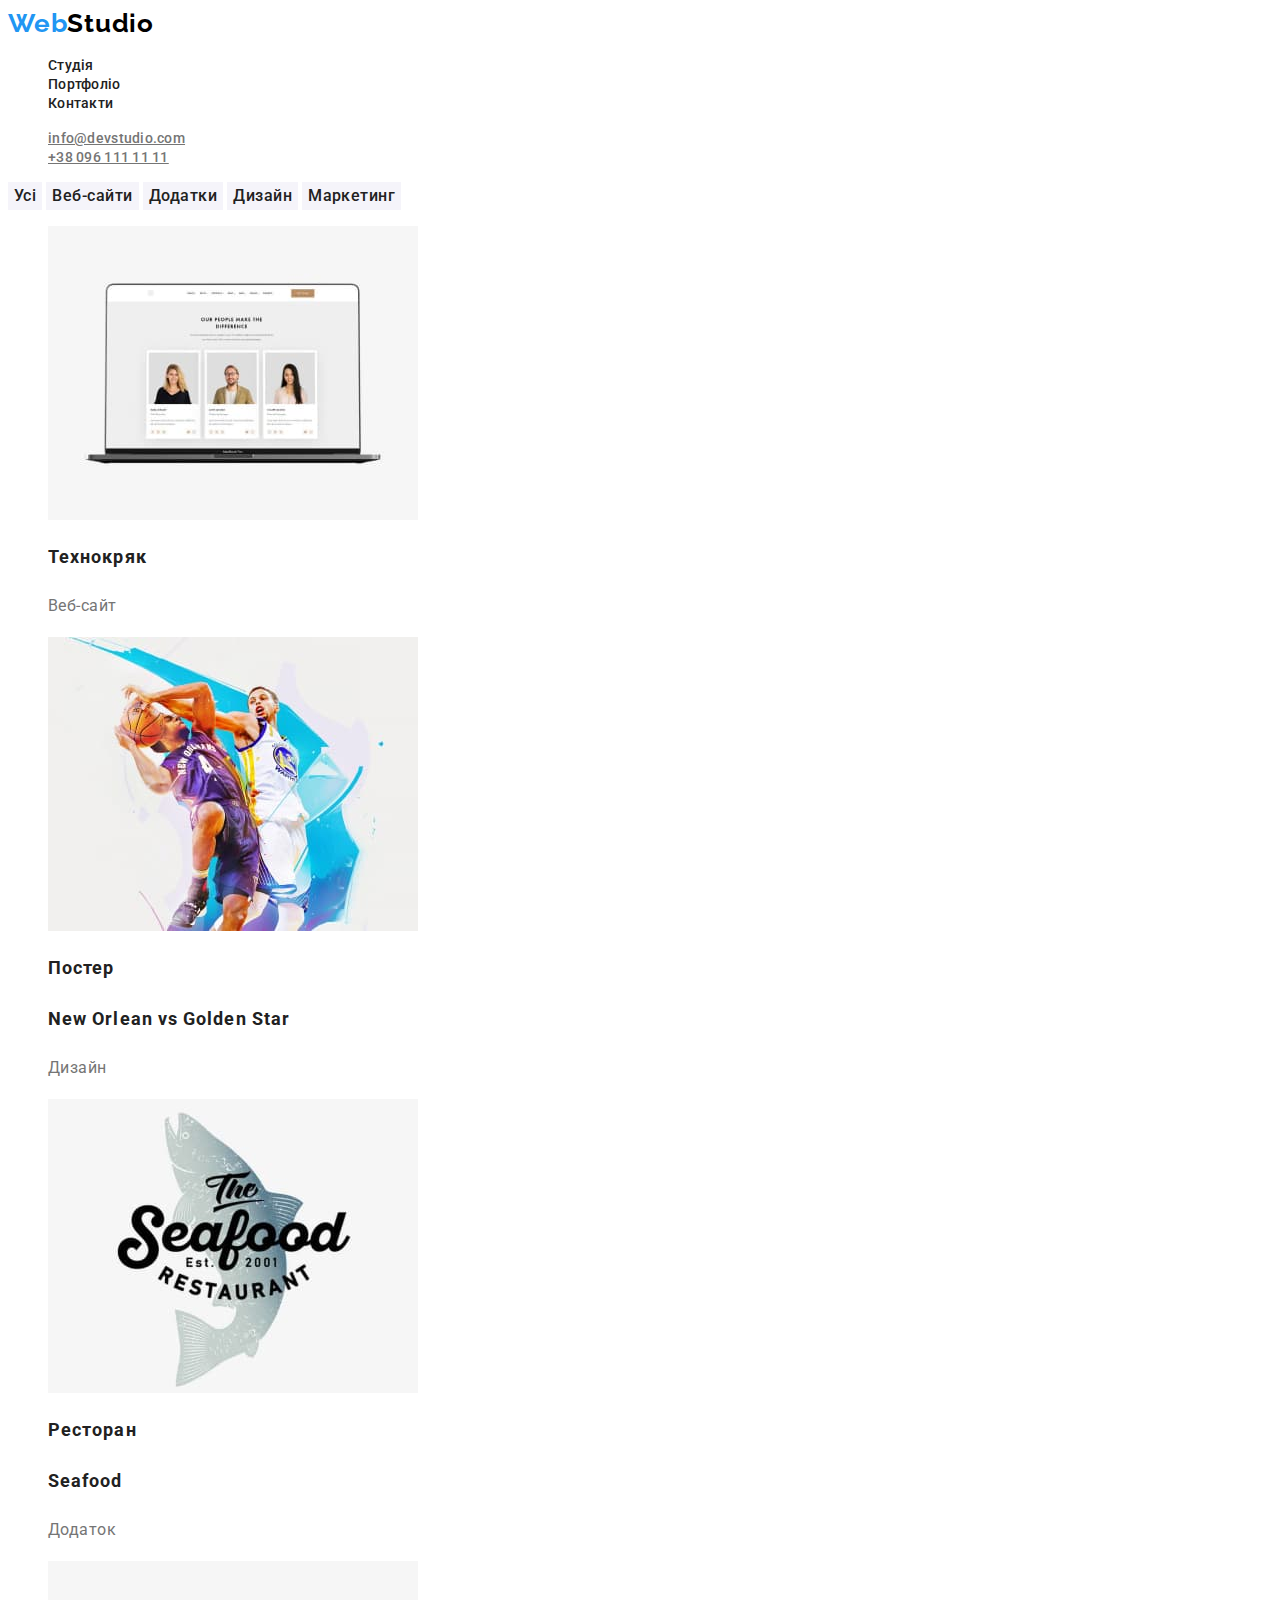
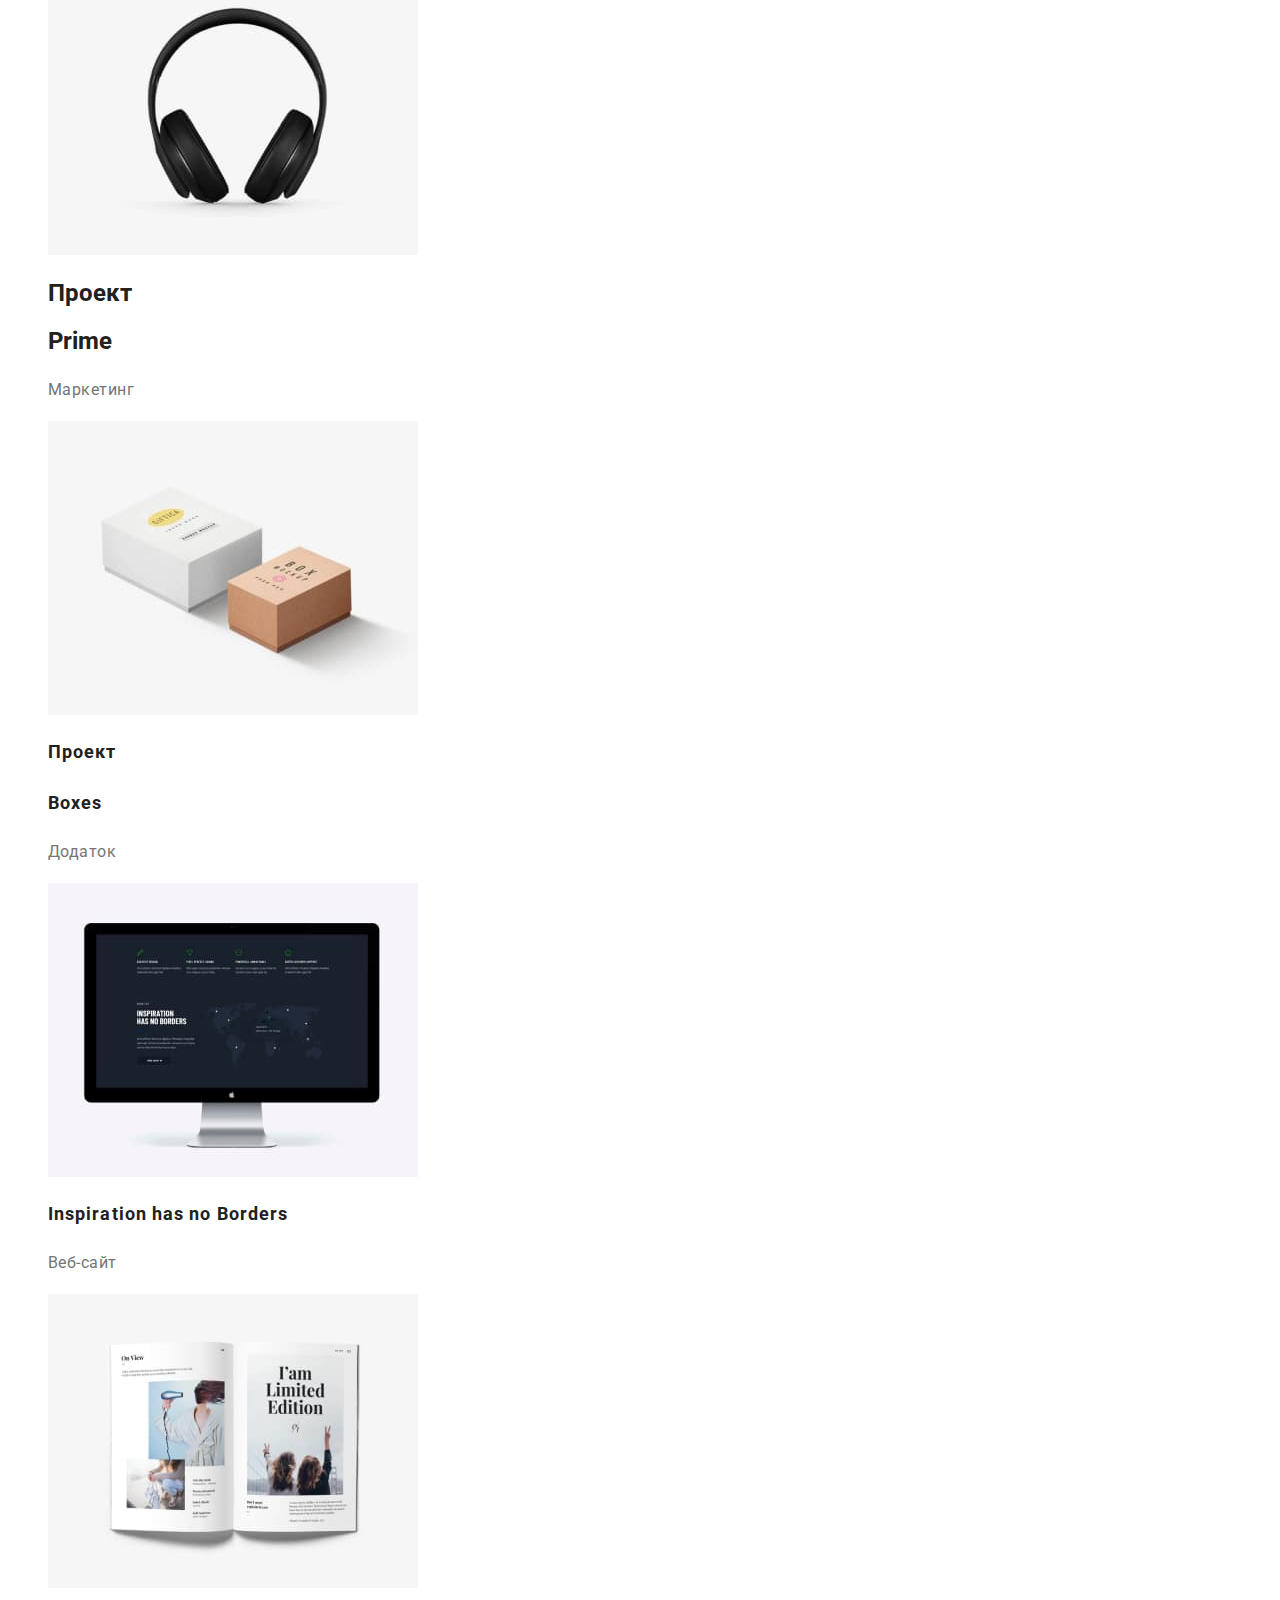
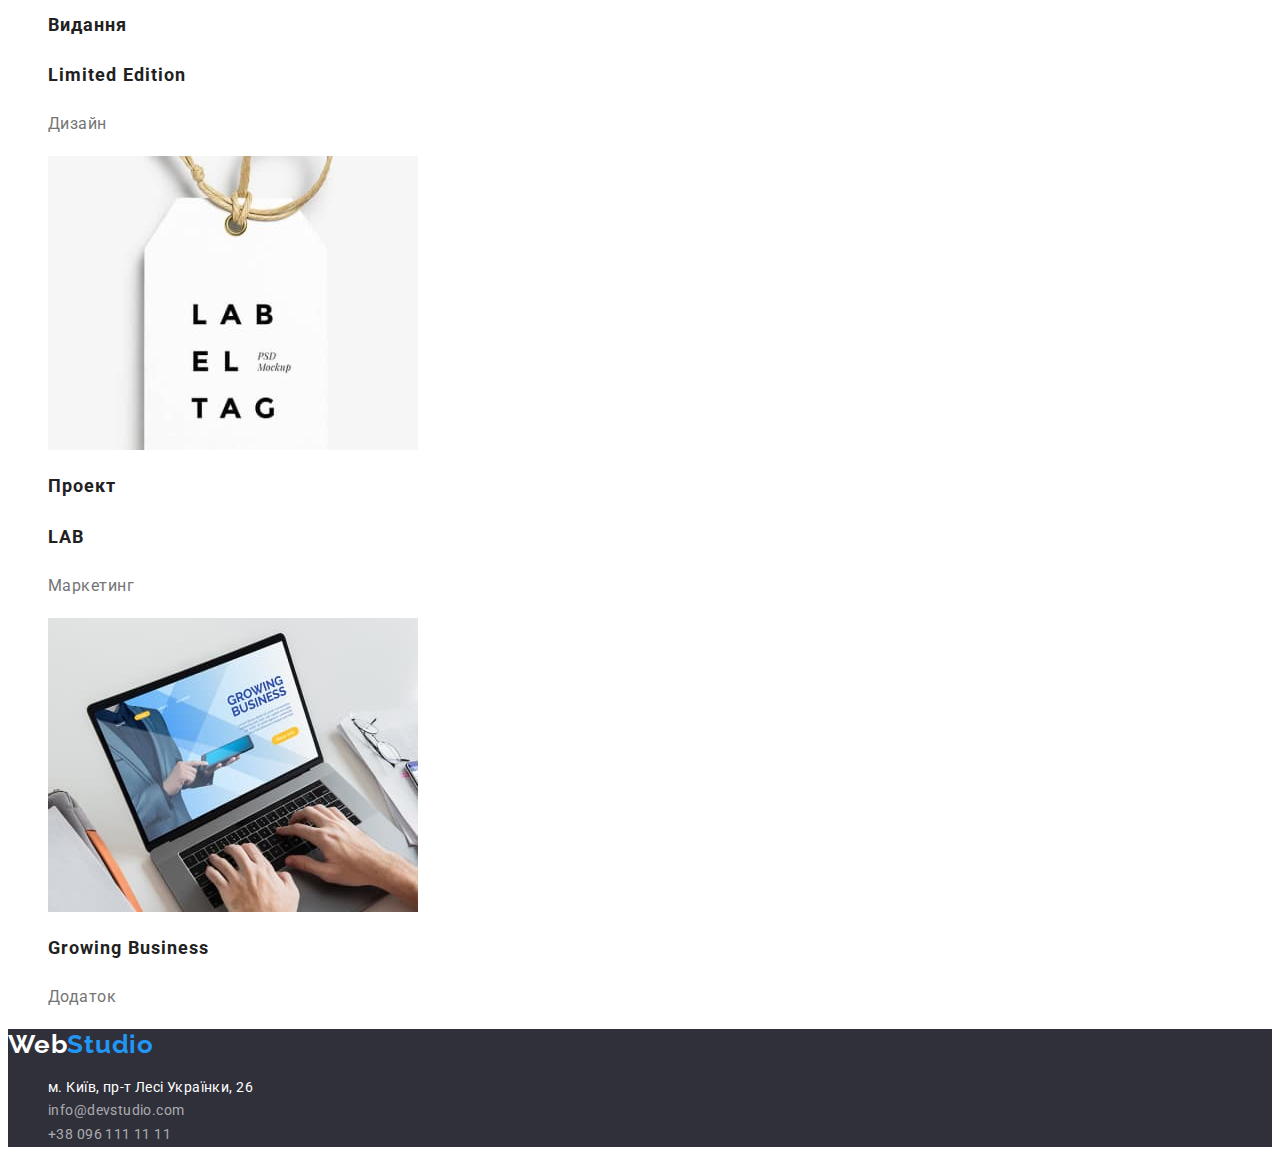
==== portfolio.html @ 2fc92a9e "Зробив 2 дз" ====
<!DOCTYPE html>
<html lang="uk">
<head>
    <meta charset="UTF-8">
    <meta http-equiv="X-UA-Compatible" content="IE=edge">
    <meta name="viewport" content="width=device-width, initial-scale=1.0">
    <title>WebStudio</title>
    <link rel="preconnect" href="https://fonts.googleapis.com">
    <link rel="preconnect" href="https://fonts.gstatic.com" crossorigin>
    <link href="https://fonts.googleapis.com/css2?family=Raleway:wght@700&family=Roboto:wght@400;500;900&display=swap" rel="stylesheet">
     <link rel="stylesheet" href="./css/style.css" />

</head>
<body class="portf-body">
<header>
    <nav>
        <a class="second-logo-color link" href="./index.html"><span class="logo-color">Web</span>Studio</a>
         <ul class="header-list"> 
             
             <li class="header-item link list">
                 <a class="header-link link list focus-header" href="./index.html">Студія</a>
             </li>
             <li class="header-item link list">
                 <a class="header-link link list focus-header" href="./portfolio.html">Портфоліо</a>
             </li>
             <li class="header-item link list">
                 <a class="header-link link list focus-header" href="-">Контакти</a>
             </li>
         </ul>
     </nav>
         <ul class="header-contact">
         <li class="contact-item link list"><a class="contact-link contact-clr-change" href="mailto:info@devstudio.com">info@devstudio.com</a></li>
         <li class="contact-item link list"><a class="contact-link contact-clr-change" href="tel:+380961111111">+38 096 111 11 11</a></li>
         </ul>
</header>
<main>
<section class="filter">
 <button type="button" class="portfolio-btm btm-hover btm-focus">Усі</button>
 <button type="button" class="portfolio-btm btm-hover btm-focus">Веб-сайти</button>
 <button type="button" class="portfolio-btm btm-hover btm-focus">Додатки</button>
 <button type="button" class="portfolio-btm btm-hover btm-focus">Дизайн</button>
 <button type="button" class="portfolio-btm btm-hover btm-focus">Маркетинг</button>
</section>

<section class="portfolio-table">
<ul>
    <li class="list">
 <img src="./portfolio-photos-small/imgportf-photo1.jpg" alt="Технокряк">
 <h2 class="portfolio-title">Технокряк</h2> 
 <p class="portfolio-text">Веб-сайт</p>
    </li>
    <li class="list">
 <img src="./portfolio-photos-small/imgportf-photo2.jpg" alt="Постер">
  <h2 class="portfolio-title">Постер </h2>
  <h2 class="portfolio-title" lang="en">New Orlean vs Golden Star</h2>
  <p class="portfolio-text">Дизайн</p>
    </li>
    <li class="list">
 <img src="./portfolio-photos-small/imgportf-photo3.jpg" alt="Ресторан">
  <h2 class="portfolio-title">Ресторан</h2>
  <h2 class="portfolio-title" lang="en">Seafood</h2>
  <p class="portfolio-text">Додаток</p>
    </li>
    <li class="list">
 <img src="./portfolio-photos-small/imgportf-photo4.jpg" alt="Прайм">
  <h2>Проект</h2>
  <h2 lang="en">Prime</h2>
  <p class="portfolio-text">Маркетинг</p>
    </li>
    <li class="list">
 <img src="./portfolio-photos-small/imgportf-photo5.jpg" alt="Бокси">
  <h2 class="portfolio-title">Проект</h2>
  <h2 class="portfolio-title" lang="en">Boxes</h2>
  <p class="portfolio-text">Додаток</p>
    </li>
    <li class="list">
 <img src="./portfolio-photos-small/imgportf-photo6.jpg" alt="Немає меж">
  <h2 class="portfolio-title" lang="en">Inspiration has no Borders </h2>
  <p class="portfolio-text">Веб-сайт</p>
    </li>
    <li class="list">
 <img src="./portfolio-photos-small/imgportf-photo7.jpg" alt="Видання">
  <h2 class="portfolio-title">Видання</h2>
  <h2 class="portfolio-title" lang="en">Limited Edition</h2>
  <p class="portfolio-text">Дизайн</p>
    </li>
    <li class="list">
 <img src="./portfolio-photos-small/imgportf-photo8.jpg" alt="Маркетинговий проект">
  <h2 class="portfolio-title">Проект</h2>
  <h2 class="portfolio-title" lang="en">LAB</h2>
  <p class="portfolio-text">Маркетинг</p>
    </li>
    <li class="list">
 <img src="./portfolio-photos-small/imgportf-photo9.jpg" alt="Ростучий бізнес">
  <h2 class="portfolio-title" lang="en">Growing Business</h2>
  <p class="portfolio-text">Додаток</p>
    </li>
</ul>
</section>














</main>
<footer class="footer">
    
    <a class="footer-logo  link list" href="./index.html"><span class="end-logo-color">Web</span>Studio</a>
<address class="footer-address">
    <ul class="footer-list link list">
   <li class="footer-item"><a class="footer-link link footer-addr-clr" href="https://goo.gl/maps/CPtrU1FHBa2aNyZL9" target="_blank"
     rel="noopener noreferrer nofollow">м. Київ, пр-т Лесі Українки, 26</a></li>
    <li class="footer-item"><a class="footer-link link" href="mailto:info@devstudio.com">info@devstudio.com</a></li>
    <li class="footer-item"><a class="footer-link link" href="tel:+380961111111">+38 096 111 11 11</a></li>
</ul>
</address>
</footer>




    
</body>
</html>
---- css/style.css ----
:root {
--navigation-text-color: #212121 ;
--text-color: #757575 ;
--first-color-logo: #2196F3 ;
--second-color-logo: #000000 ;
--changed-color: #2196F3 ;
--header-contact-color: #757575 ;
--big-title: #ffffff ;
--bottom-color: #2196F3 ;
--bottom-color2: #ffffff ;
--middle-title-color:#212121;
--team-title-color:#212121;
--names-color: #212121 ;
--position-text-color:#757575 ;
--footer-address-clr: rgba(255, 255, 255, 0.6); 
--end-logo-color: #ffffff ;
/*------------portfolio----------------*/
--portf-btm-bgr-clr:#F5F4FA ;
--portf-btm-txt-clr:#212121 ;
--portf-title: #212121 ;
--portf-text:#757575;
--portf-btm-bg-effct:#2196F3;
--portf-btm-tx-effct: #ffffff ;
 }

.list{
    list-style: none;
}

.link{
    text-decoration: none;
}

body{
    font-family:"Roboto", sans-serif ;
    color: #212121;
}

 /*-------------------- Header-----------------*/

.header {
    color:#ffffff;
}
.second-logo-color {
    font-family: 'Raleway';
font-style: normal;
font-weight: 700;
font-size: 26px;
line-height:calc(31/26);
letter-spacing: 0.03em;
    color:var(--second-color-logo) ;
}
.logo-color {
    color: var(--first-color-logo);
}
.header-list {
}
.navig {
}
.header-item {
}
.header-link {
font-weight: 500;
font-size: 14px;
line-height: 1.14;
letter-spacing: 0.02em;
color: var(--navigation-text-color);
}
.header-link:hover  {
 color: var(--changed-color);
 ;
}
.focus-header:focus{
    color: var(--changed-color);
}


.header-contact {
}
.contact-item {
}
.contact-link {
    font-weight: 500;
font-size: 14px;
line-height: calc(16/14);
letter-spacing: 0.02em;
    color: var(--header-contact-color);
}

.contact-clr-change:hover , .contact-clr-change:focus{
color: var(--changed-color);
}
.middle-section {
    background-color: #2F303A;
}
.middle-title {
    font-weight: 900;
font-size: 44px;
line-height: 1.36;
text-align: center;
letter-spacing: 0.06em;
text-transform: uppercase;
    color: var(--big-title);
}
.middle-button{
    font-family:inherit;
    font-weight: 700;
font-size: 16px;
line-height: 1.88;
background-color: var(--bottom-color);
color: var(--bottom-color2);
display: flex;
align-items: center;
text-align: center;
letter-spacing: 0.06em;


}
.middle-advant {
    background-color:#F5F5F5;
}
.middle-list {
}
.middle-item {
}
.advant-title {
font-weight: 700;
font-size: 14px;
line-height: calc(16/14);
letter-spacing: 0.03em;
text-transform: uppercase;
color: var(--middle-title-color);
}
.middle-text {
    font-weight: 400;
font-size: 14px;
line-height: 1.71;
letter-spacing: 0.03em;
color: var(--text-color);
}
.function {
    background-color: #F5F5F5;
}
.function-title {
font-weight: 700;
font-size: 36px;
line-height: calc(42/36);
text-align: center;
letter-spacing: 0.03em;
}
.function-list {
}
.function-item {
}

.team-section {
    background-color: #F5F4FA;
}
.team-title {
color: var(--team-title-color);
font-weight: 700;
font-size: 36px;
line-height: calc(42/36);
text-align: center;
letter-spacing: 0.03em;
}
.team-list {
}
.team-item {
}
.team-name {
color: var(--names-color);
font-weight: 500;
font-size: 16px;
line-height: calc(19/16);
text-align: center;
letter-spacing: 0.03em;
}
.team-text {
color: var(--position-text-color);
font-weight: 400;
font-size: 16px;
line-height: calc(19/16);
text-align: center;
letter-spacing: 0.03em;
}

.footer {
    background-color: #2F303A;
    
}
.footer-logo {
color: var(--first-color-logo);
font-weight: 700;
font-size: 26px;
line-height: calc(31/26);
letter-spacing: 0.03em;
font-family: 'Raleway';
font-style: normal;


}
.end-logo-color {
    color: var(--end-logo-color);
}
.footer-address {
}
.footer-list {
}
.footer-item {
    font-style: normal;

}
.footer-link {
 color:  rgba(255, 255, 255, 0.6);;
 font-family: 'Roboto';
font-style: normal;
font-weight: 400;
font-size: 14px;
line-height: 1.71;
letter-spacing: 0.03em;
}
.footer-addr-clr{
    color:#ffffff ;
}


/* -----------portfolio-------------*/

.portf-body{
    font-family:"Roboto", sans-serif ;
    color: #212121;

}

.portfolio-btm{
    font-family:inherit;
    background-color: var(--portf-btm-bgr-clr);
  color: var(--portf-btm-txt-clr);
  border: 0px;
  font-weight: 500;
font-size: 16px;
line-height: 1.62;
text-align: center;
letter-spacing: 0.03em;
cursor: pointer;

}

.btm-hover:hover {
    background-color: var(--portf-btm-bg-effct);
    color:var(--portf-btm-tx-effct);
 }

 .btm-focus:focus{
    background-color:var(--portf-btm-bg-effct) ;
    color:var(--portf-btm-tx-effct);
 }

 .portfolio-title{
    font-weight: 700;
font-size: 18px;
line-height: 2;
letter-spacing: 0.06em;
color: var(--portf-title);
 }

 .portfolio-text{
    font-weight: 400;
font-size: 16px;
line-height: 1.88;
letter-spacing: 0.03em;
color: var(--portf-text);

 }
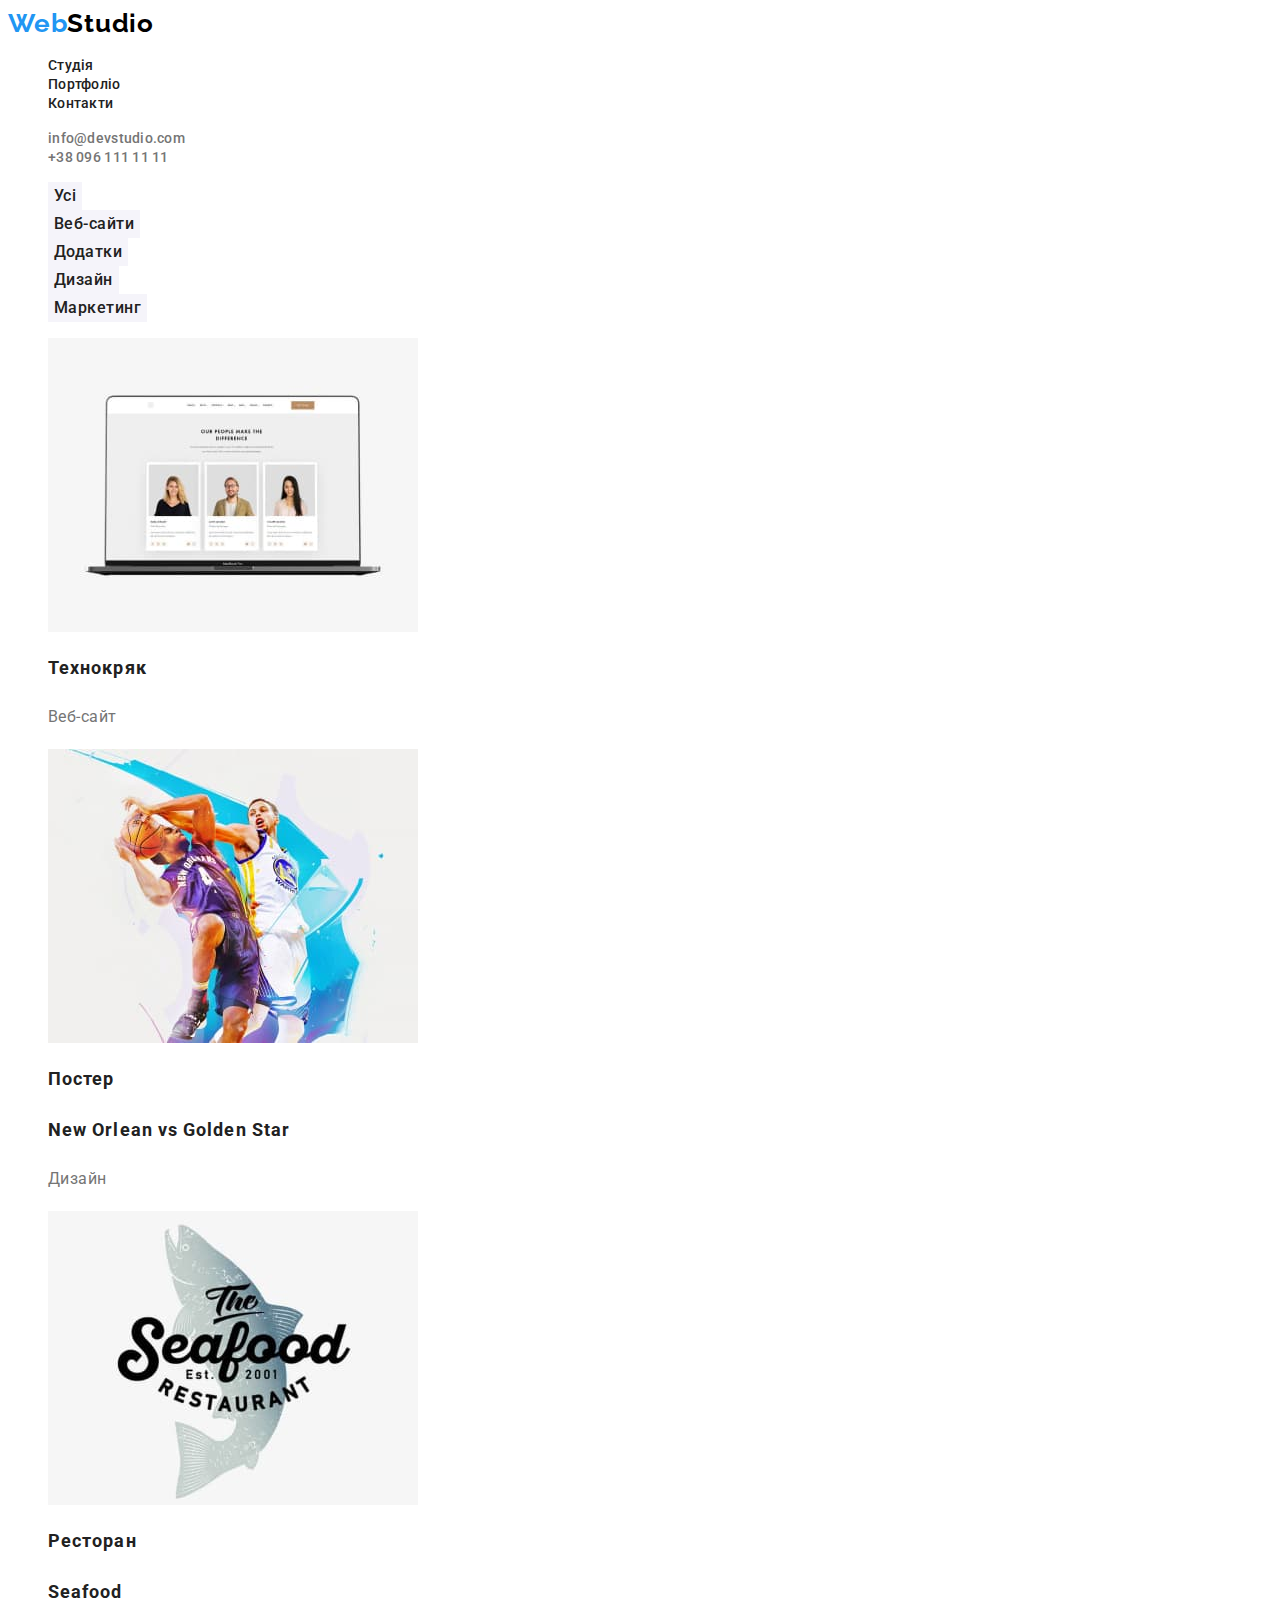
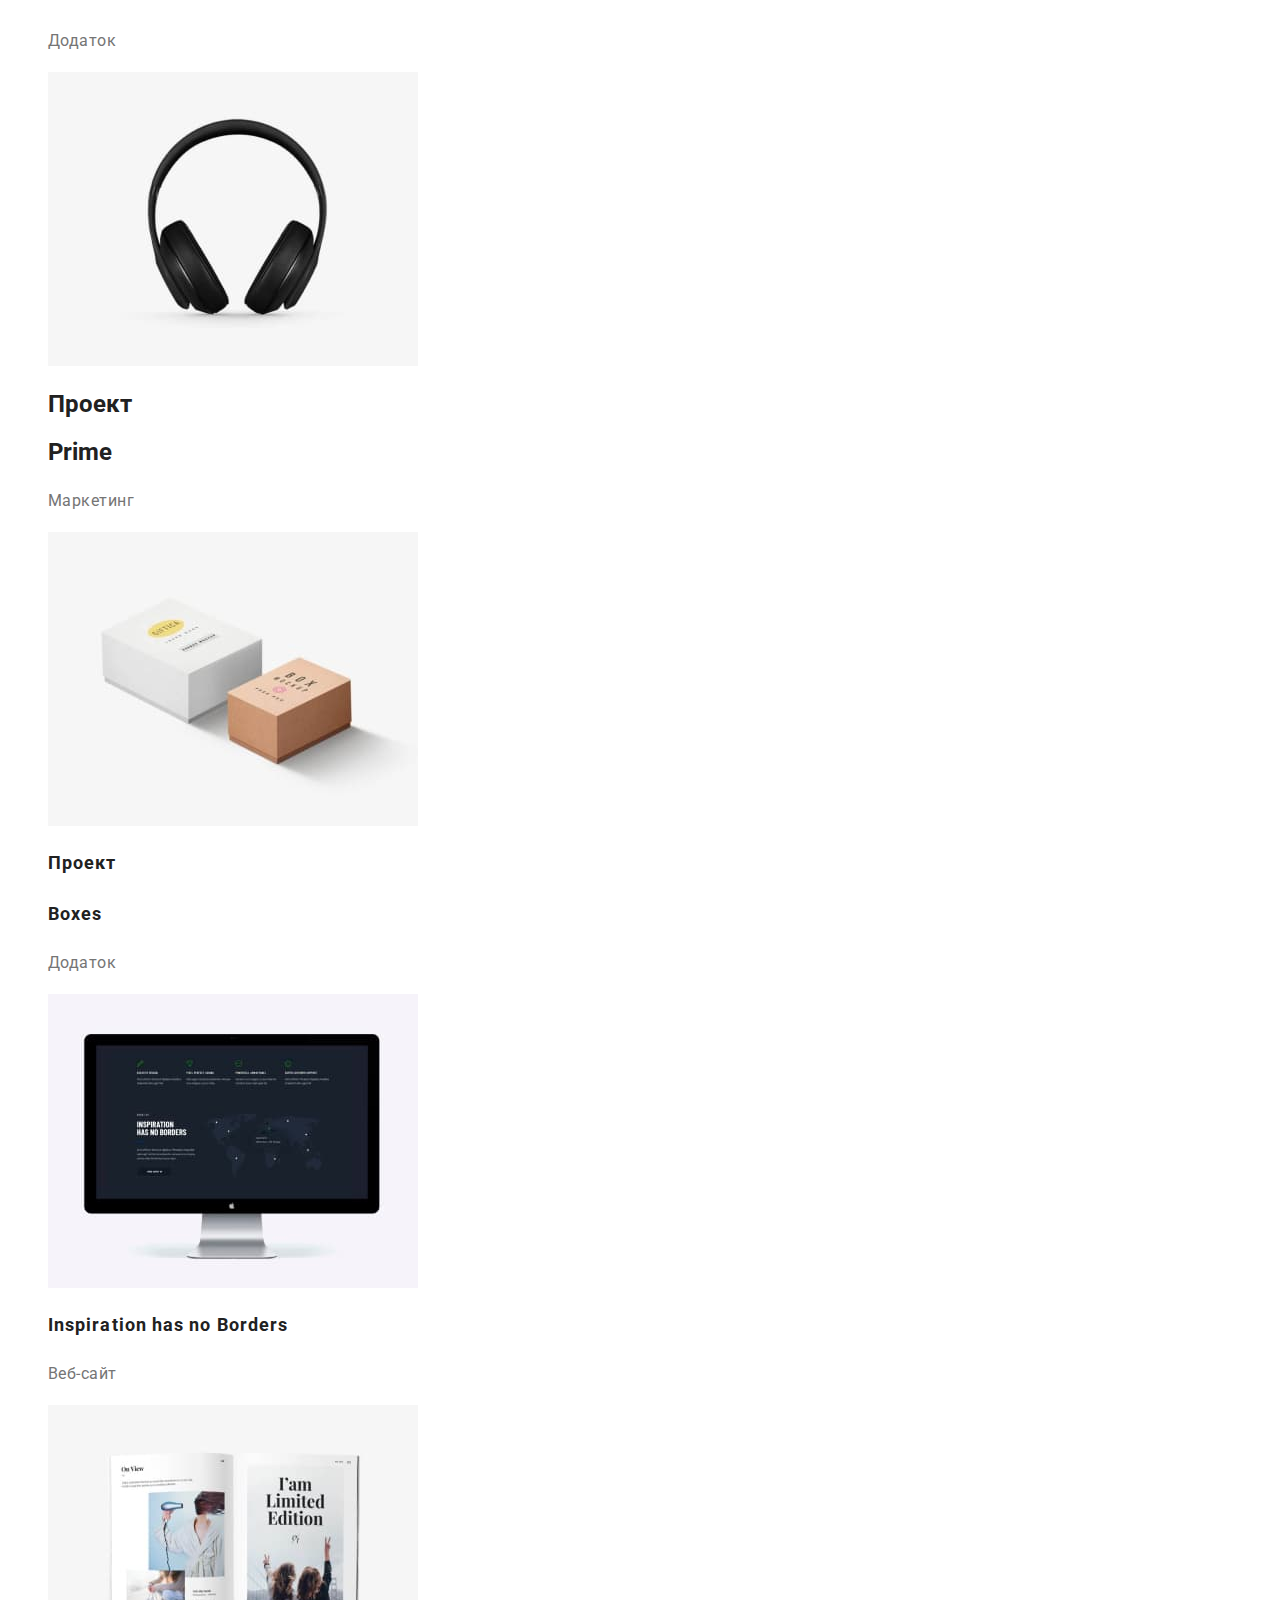
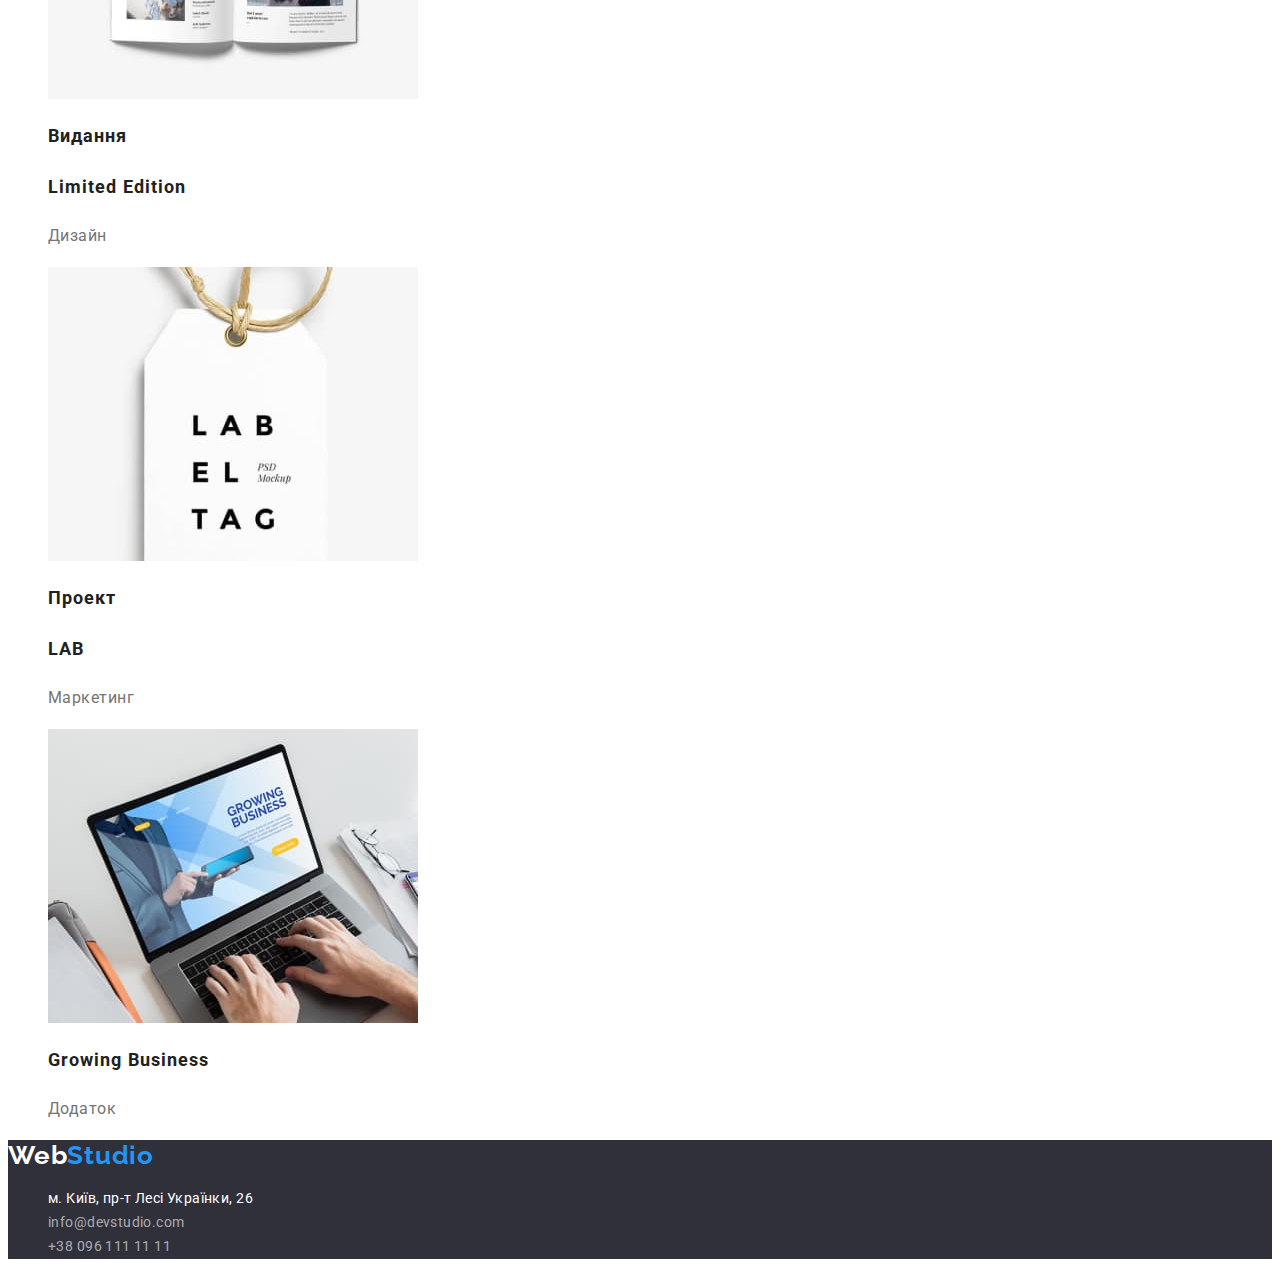
==== commit dd476ee4: "Додав зміни до 2 дз" ====
--- a/portfolio.html
+++ b/portfolio.html
@@ -6,13 +6,13 @@
     <meta name="viewport" content="width=device-width, initial-scale=1.0">
     <title>WebStudio</title>
     <link rel="preconnect" href="https://fonts.googleapis.com">
-    <link rel="preconnect" href="https://fonts.gstatic.com" crossorigin>
-    <link href="https://fonts.googleapis.com/css2?family=Raleway:wght@700&family=Roboto:wght@400;500;900&display=swap" rel="stylesheet">
+<link rel="preconnect" href="https://fonts.gstatic.com" crossorigin>
+<link href="https://fonts.googleapis.com/css2?family=Raleway:wght@700&family=Roboto:wght@400;500;700;900&display=swap" rel="stylesheet">
      <link rel="stylesheet" href="./css/style.css" />
 
 </head>
 <body class="portf-body">
-<header>
+<header class="prtf-header">
     <nav>
         <a class="second-logo-color link" href="./index.html"><span class="logo-color">Web</span>Studio</a>
          <ul class="header-list"> 
@@ -29,20 +29,23 @@
          </ul>
      </nav>
          <ul class="header-contact">
-         <li class="contact-item link list"><a class="contact-link contact-clr-change" href="mailto:info@devstudio.com">info@devstudio.com</a></li>
-         <li class="contact-item link list"><a class="contact-link contact-clr-change" href="tel:+380961111111">+38 096 111 11 11</a></li>
+         <li class="contact-item  list"><a class="contact-link link contact-clr-change" href="mailto:info@devstudio.com">info@devstudio.com</a></li>
+         <li class="contact-item  list"><a class="contact-link link contact-clr-change" href="tel:+380961111111">+38 096 111 11 11</a></li>
          </ul>
 </header>
 <main>
 <section class="filter">
- <button type="button" class="portfolio-btm btm-hover btm-focus">Усі</button>
- <button type="button" class="portfolio-btm btm-hover btm-focus">Веб-сайти</button>
- <button type="button" class="portfolio-btm btm-hover btm-focus">Додатки</button>
- <button type="button" class="portfolio-btm btm-hover btm-focus">Дизайн</button>
- <button type="button" class="portfolio-btm btm-hover btm-focus">Маркетинг</button>
-</section>
+    <h1 class="visually-hidden">portfolio</h1>
+    <ul>
+ <li class="list"><button type="button" class="portfolio-btm btm-hover btm-focus">Усі</button></li>
+ <li class="list"><button type="button" class="portfolio-btm btm-hover btm-focus">Веб-сайти</button></li>
+ <li class="list"><button type="button" class="portfolio-btm btm-hover btm-focus">Додатки</button></li>
+ <li class="list"><button type="button" class="portfolio-btm btm-hover btm-focus">Дизайн</button></li>
+ <li class="list"><button type="button" class="portfolio-btm btm-hover btm-focus">Маркетинг</button></li>
+</ul>
 
-<section class="portfolio-table">
+
+
 <ul>
     <li class="list">
  <img src="./portfolio-photos-small/imgportf-photo1.jpg" alt="Технокряк">
@@ -119,8 +122,8 @@
     <ul class="footer-list link list">
    <li class="footer-item"><a class="footer-link link footer-addr-clr" href="https://goo.gl/maps/CPtrU1FHBa2aNyZL9" target="_blank"
      rel="noopener noreferrer nofollow">м. Київ, пр-т Лесі Українки, 26</a></li>
-    <li class="footer-item"><a class="footer-link link" href="mailto:info@devstudio.com">info@devstudio.com</a></li>
-    <li class="footer-item"><a class="footer-link link" href="tel:+380961111111">+38 096 111 11 11</a></li>
+    <li class="footer-item"><a class="footer-link link contact-clr-change" href="mailto:info@devstudio.com">info@devstudio.com</a></li>
+    <li class="footer-item"><a class="footer-link link contact-clr-change" href="tel:+380961111111">+38 096 111 11 11</a></li>
 </ul>
 </address>
 </footer>
--- a/css/style.css
+++ b/css/style.css
@@ -103,6 +103,10 @@
 text-transform: uppercase;
     color: var(--big-title);
 }
+
+.mdl-btm-chg:hover , .mdl-btm-chg:focus{
+    background-color: #188CE8;
+}
 .middle-button{
     font-family:inherit;
     font-weight: 700;
@@ -114,6 +118,7 @@
 align-items: center;
 text-align: center;
 letter-spacing: 0.06em;
+cursor: pointer;
 
 
 }
@@ -168,6 +173,7 @@
 .team-list {
 }
 .team-item {
+    background-color: #ffffff;
 }
 .team-name {
 color: var(--names-color);
@@ -232,6 +238,26 @@
     font-family:"Roboto", sans-serif ;
     color: #212121;
 
+}
+
+.prtf-header{
+    background-color: #ffffff;
+     }
+    .visually-hidden {
+        position: absolute;
+        white-space: nowrap;
+        width: 1px;
+        height: 1px;
+        overflow: hidden;
+        border: 0;
+        padding: 0;
+        clip: rect(0 0 0 0);
+        clip-path: inset(50%);
+        margin: -1px;
+    } 
+
+.filter{
+    background-color: #ffffff;
 }
 
 .portfolio-btm{
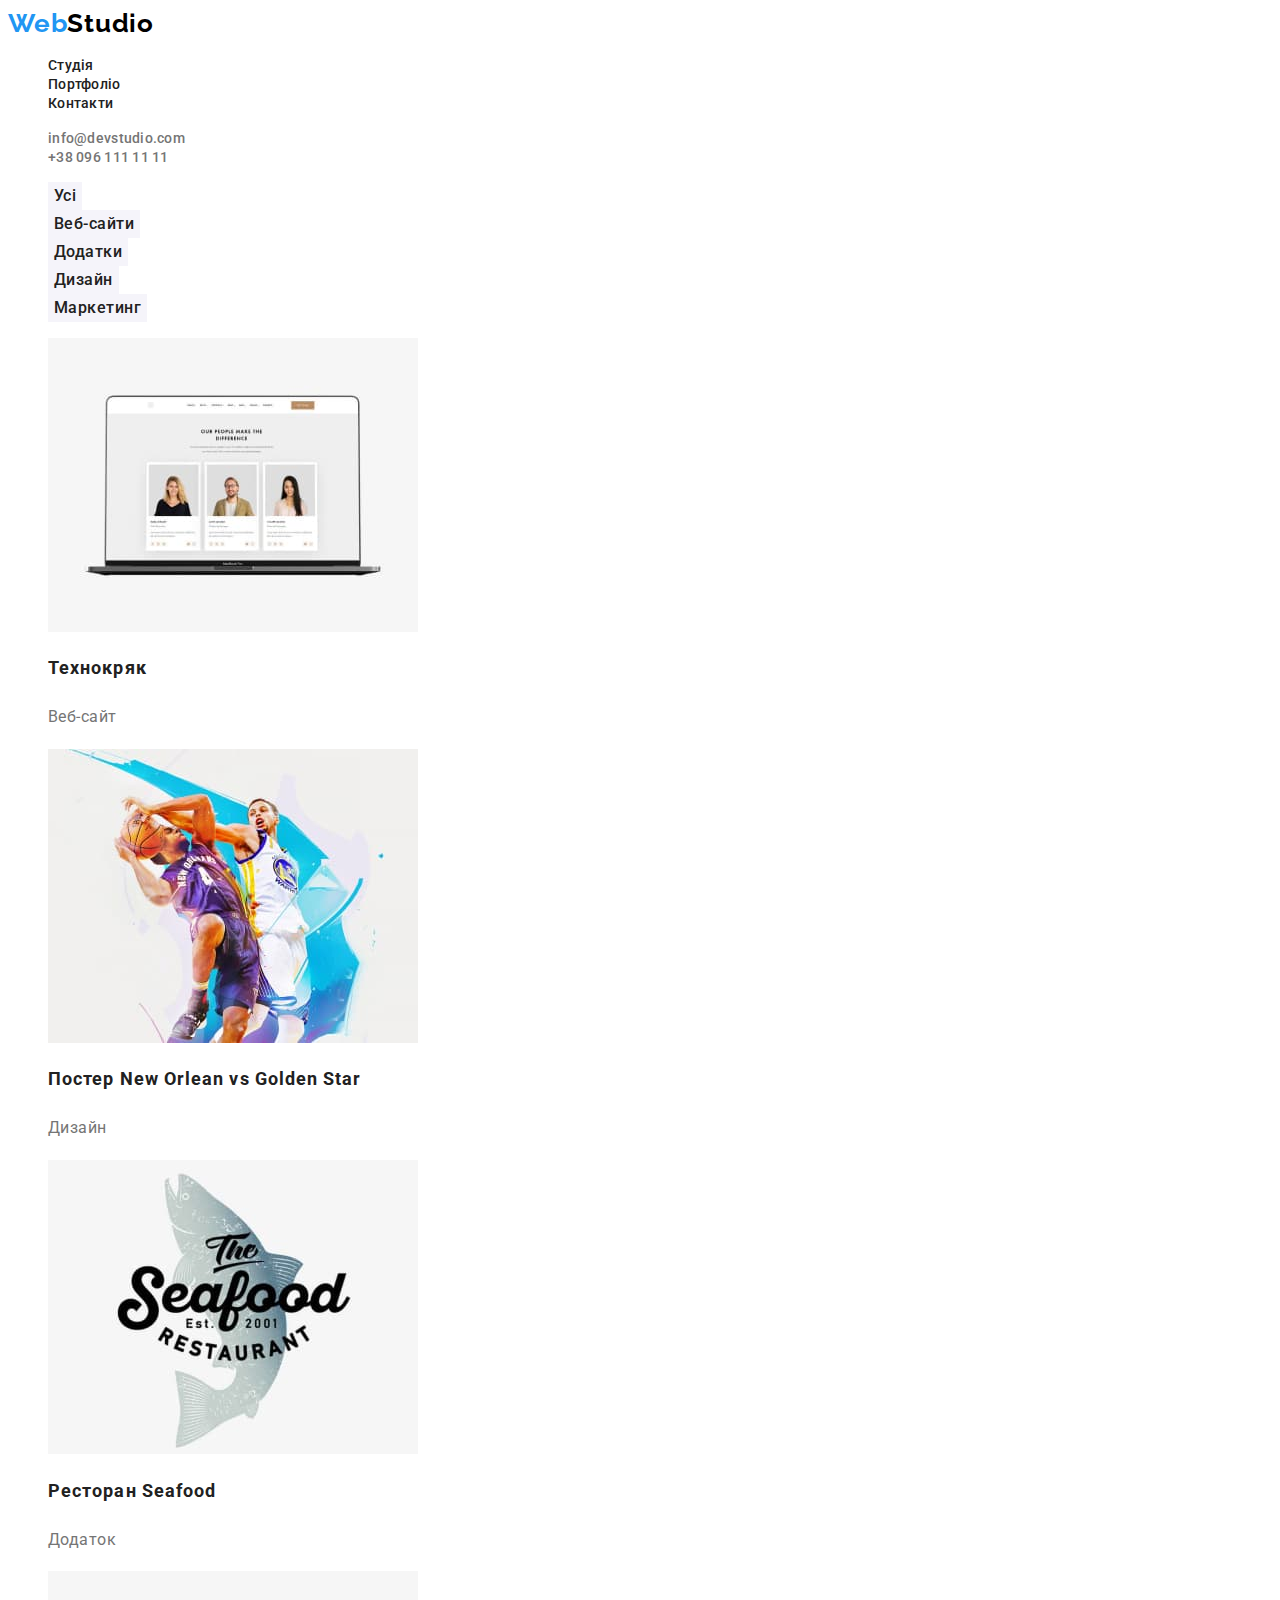
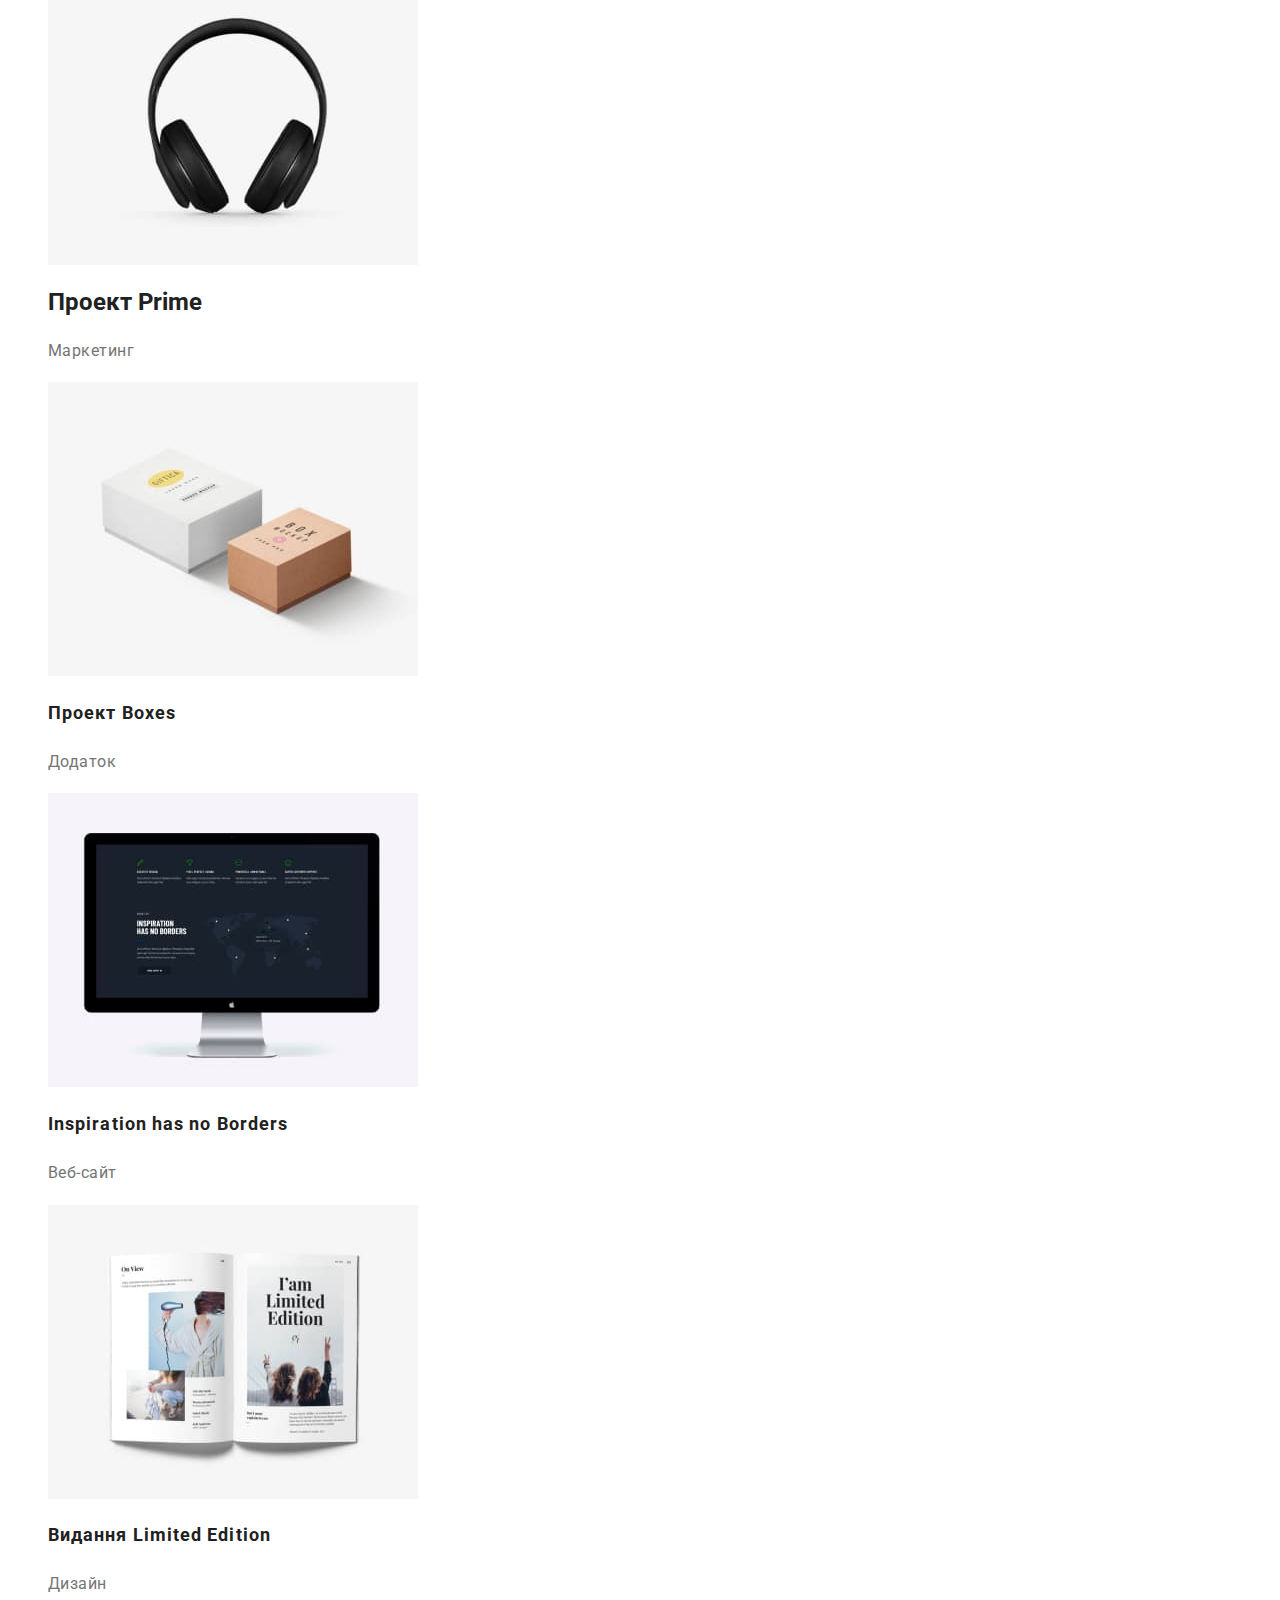
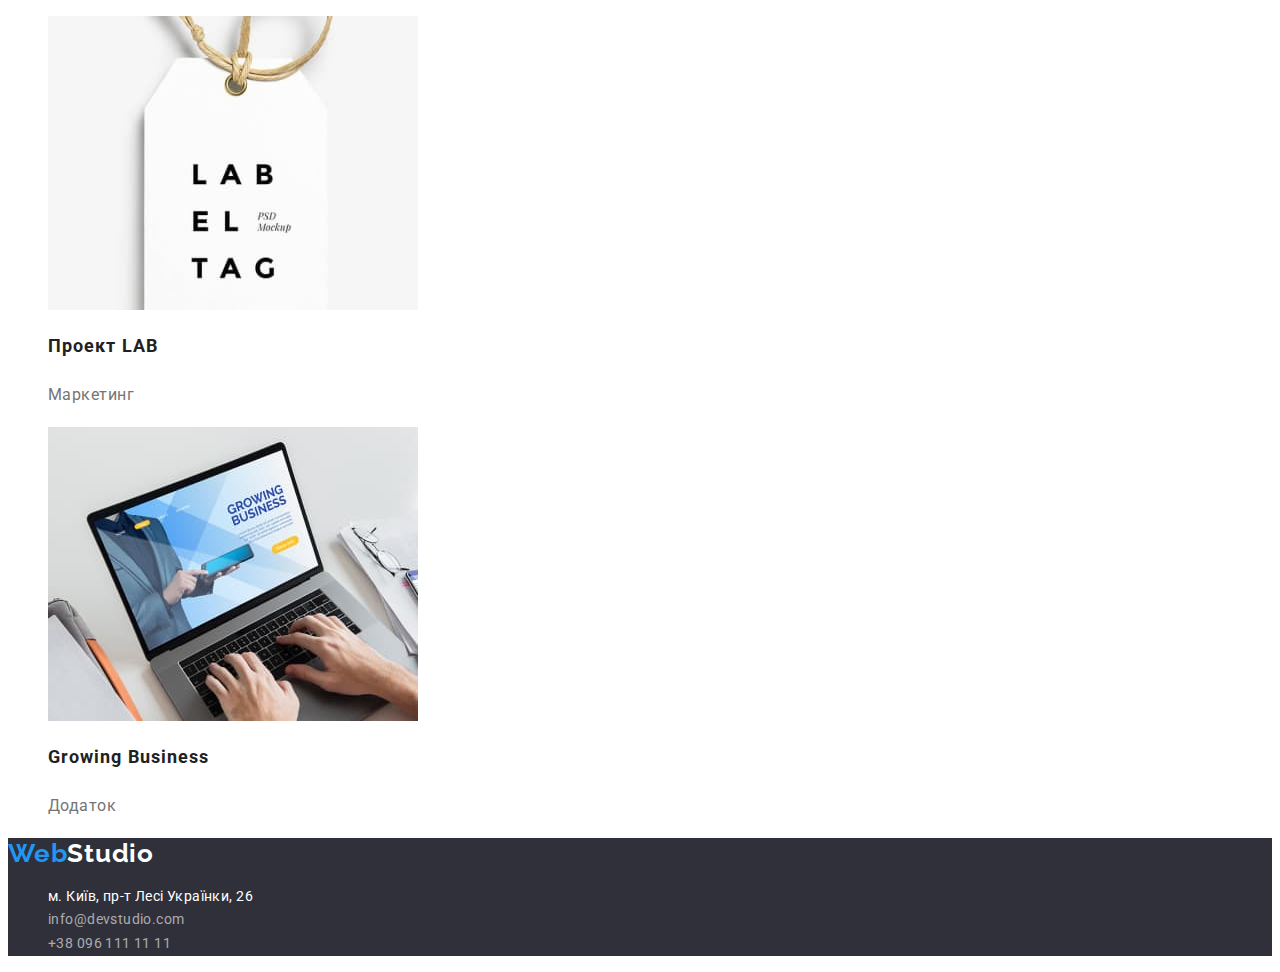
==== commit 06efc602: "Виправив останні помилки." ====
--- a/portfolio.html
+++ b/portfolio.html
@@ -54,26 +54,22 @@
     </li>
     <li class="list">
  <img src="./portfolio-photos-small/imgportf-photo2.jpg" alt="Постер">
-  <h2 class="portfolio-title">Постер </h2>
-  <h2 class="portfolio-title" lang="en">New Orlean vs Golden Star</h2>
+  <h2 class="portfolio-title">Постер  <span lang="en">New Orlean vs Golden Star</span></h2>
   <p class="portfolio-text">Дизайн</p>
     </li>
     <li class="list">
  <img src="./portfolio-photos-small/imgportf-photo3.jpg" alt="Ресторан">
-  <h2 class="portfolio-title">Ресторан</h2>
-  <h2 class="portfolio-title" lang="en">Seafood</h2>
+  <h2 class="portfolio-title">Ресторан  <span lang="en">Seafood</span></h2>
   <p class="portfolio-text">Додаток</p>
     </li>
     <li class="list">
  <img src="./portfolio-photos-small/imgportf-photo4.jpg" alt="Прайм">
-  <h2>Проект</h2>
-  <h2 lang="en">Prime</h2>
+  <h2>Проект <span lang="en">Prime</span></h2>
   <p class="portfolio-text">Маркетинг</p>
     </li>
     <li class="list">
  <img src="./portfolio-photos-small/imgportf-photo5.jpg" alt="Бокси">
-  <h2 class="portfolio-title">Проект</h2>
-  <h2 class="portfolio-title" lang="en">Boxes</h2>
+  <h2 class="portfolio-title">Проект <span lang="en">Boxes</span></h2>
   <p class="portfolio-text">Додаток</p>
     </li>
     <li class="list">
@@ -83,14 +79,12 @@
     </li>
     <li class="list">
  <img src="./portfolio-photos-small/imgportf-photo7.jpg" alt="Видання">
-  <h2 class="portfolio-title">Видання</h2>
-  <h2 class="portfolio-title" lang="en">Limited Edition</h2>
+  <h2 class="portfolio-title">Видання <span lang="en">Limited Edition</span></h2>
   <p class="portfolio-text">Дизайн</p>
     </li>
     <li class="list">
  <img src="./portfolio-photos-small/imgportf-photo8.jpg" alt="Маркетинговий проект">
-  <h2 class="portfolio-title">Проект</h2>
-  <h2 class="portfolio-title" lang="en">LAB</h2>
+  <h2 class="portfolio-title">Проект <span lang="en">LAB</span></h2>
   <p class="portfolio-text">Маркетинг</p>
     </li>
     <li class="list">
--- a/css/style.css
+++ b/css/style.css
@@ -1,22 +1,16 @@
 
 :root {
---navigation-text-color: #212121 ;
---text-color: #757575 ;
---first-color-logo: #2196F3 ;
---second-color-logo: #000000 ;
---changed-color: #2196F3 ;
---header-contact-color: #757575 ;
---big-title: #ffffff ;
---bottom-color: #2196F3 ;
---bottom-color2: #ffffff ;
---middle-title-color:#212121;
---team-title-color:#212121;
---names-color: #212121 ;
---position-text-color:#757575 ;
+--black-color: #212121 ;
+--dark-gray-color:#2F303A ;
+--black-000-color: #000000 ;
+--blue-color: #2196F3 ;
+--dark-blau:#188CE8 ;
+--gray-color: #757575 ;
+--white-color: #ffffff ;
+--team-bg-colore:#F5F4FA ;;
 --footer-address-clr: rgba(255, 255, 255, 0.6); 
---end-logo-color: #ffffff ;
 /*------------portfolio----------------*/
---portf-btm-bgr-clr:#F5F4FA ;
+--dark-white:#F5F4FA ;
 --portf-btm-txt-clr:#212121 ;
 --portf-title: #212121 ;
 --portf-text:#757575;
@@ -34,13 +28,13 @@
 
 body{
     font-family:"Roboto", sans-serif ;
-    color: #212121;
+    color: var(--black-color);
 }
 
  /*-------------------- Header-----------------*/
 
 .header {
-    color:#ffffff;
+    color:var(--white-color);
 }
 .second-logo-color {
     font-family: 'Raleway';
@@ -49,10 +43,10 @@
 font-size: 26px;
 line-height:calc(31/26);
 letter-spacing: 0.03em;
-    color:var(--second-color-logo) ;
+    color:var(--black-000-color) ;
 }
 .logo-color {
-    color: var(--first-color-logo);
+    color: var(--blue-color);
 }
 .header-list {
 }
@@ -65,14 +59,14 @@
 font-size: 14px;
 line-height: 1.14;
 letter-spacing: 0.02em;
-color: var(--navigation-text-color);
+color: var(--black-color);
 }
 .header-link:hover  {
- color: var(--changed-color);
+ color: var(--blue-color);
  ;
 }
 .focus-header:focus{
-    color: var(--changed-color);
+    color: var(--blue-color);
 }
 
 
@@ -85,14 +79,14 @@
 font-size: 14px;
 line-height: calc(16/14);
 letter-spacing: 0.02em;
-    color: var(--header-contact-color);
+    color: var(--gray-color);
 }
 
 .contact-clr-change:hover , .contact-clr-change:focus{
-color: var(--changed-color);
+color: var(--blue-color);
 }
 .middle-section {
-    background-color: #2F303A;
+    background-color: var(--dark-gray-color);
 }
 .middle-title {
     font-weight: 900;
@@ -101,29 +95,33 @@
 text-align: center;
 letter-spacing: 0.06em;
 text-transform: uppercase;
-    color: var(--big-title);
-}
-
-.mdl-btm-chg:hover , .mdl-btm-chg:focus{
+    color: var(--white-color);
+}
+
+/* .mdl-btm-chg:hover , .mdl-btm-chg:focus{ 
     background-color: #188CE8;
-}
+}*/
 .middle-button{
     font-family:inherit;
     font-weight: 700;
 font-size: 16px;
 line-height: 1.88;
-background-color: var(--bottom-color);
-color: var(--bottom-color2);
+background-color: var(--blue-color);
+color: var(--white-color);
 display: flex;
 align-items: center;
 text-align: center;
 letter-spacing: 0.06em;
-cursor: pointer;
-
+
+}
+
+.btm-settings:hover , .btm-settings:focus{
+    background-color: var(--dark-blau);
+    cursor: pointer;
 
 }
 .middle-advant {
-    background-color:#F5F5F5;
+   
 }
 .middle-list {
 }
@@ -135,17 +133,17 @@
 line-height: calc(16/14);
 letter-spacing: 0.03em;
 text-transform: uppercase;
-color: var(--middle-title-color);
+color: var(--black-color);
 }
 .middle-text {
     font-weight: 400;
 font-size: 14px;
 line-height: 1.71;
 letter-spacing: 0.03em;
-color: var(--text-color);
+color: var(--gray-color);
 }
 .function {
-    background-color: #F5F5F5;
+    
 }
 .function-title {
 font-weight: 700;
@@ -160,10 +158,10 @@
 }
 
 .team-section {
-    background-color: #F5F4FA;
+    background-color: var(--team-bg-colore);
 }
 .team-title {
-color: var(--team-title-color);
+color: var(--black-color);
 font-weight: 700;
 font-size: 36px;
 line-height: calc(42/36);
@@ -173,10 +171,10 @@
 .team-list {
 }
 .team-item {
-    background-color: #ffffff;
+    background-color: var(--white-color);
 }
 .team-name {
-color: var(--names-color);
+color: var(--black-color);
 font-weight: 500;
 font-size: 16px;
 line-height: calc(19/16);
@@ -184,7 +182,7 @@
 letter-spacing: 0.03em;
 }
 .team-text {
-color: var(--position-text-color);
+color: var(--gray-color);
 font-weight: 400;
 font-size: 16px;
 line-height: calc(19/16);
@@ -193,11 +191,11 @@
 }
 
 .footer {
-    background-color: #2F303A;
+    background-color: var(--dark-gray-color);
     
 }
 .footer-logo {
-color: var(--first-color-logo);
+color: var(--white-color);
 font-weight: 700;
 font-size: 26px;
 line-height: calc(31/26);
@@ -208,7 +206,7 @@
 
 }
 .end-logo-color {
-    color: var(--end-logo-color);
+    color: var(--blue-color);
 }
 .footer-address {
 }
@@ -219,7 +217,7 @@
 
 }
 .footer-link {
- color:  rgba(255, 255, 255, 0.6);;
+ color: var(--footer-address-clr);
  font-family: 'Roboto';
 font-style: normal;
 font-weight: 400;
@@ -228,20 +226,21 @@
 letter-spacing: 0.03em;
 }
 .footer-addr-clr{
-    color:#ffffff ;
+    color:var(--white-color) ;
 }
 
 
 /* -----------portfolio-------------*/
 
 .portf-body{
+    background-color: ;
     font-family:"Roboto", sans-serif ;
-    color: #212121;
+    color: var(--black-color);
 
 }
 
 .prtf-header{
-    background-color: #ffffff;
+    background-color: var(--white-color);
      }
     .visually-hidden {
         position: absolute;
@@ -257,13 +256,13 @@
     } 
 
 .filter{
-    background-color: #ffffff;
+    background-color: var(--white-color);
 }
 
 .portfolio-btm{
     font-family:inherit;
-    background-color: var(--portf-btm-bgr-clr);
-  color: var(--portf-btm-txt-clr);
+    background-color: var(--dark-white);
+  color: var(--black-color);
   border: 0px;
   font-weight: 500;
 font-size: 16px;
@@ -275,13 +274,13 @@
 }
 
 .btm-hover:hover {
-    background-color: var(--portf-btm-bg-effct);
-    color:var(--portf-btm-tx-effct);
+    background-color: var(--blue-color);
+    color:var(--white-color);
  }
 
  .btm-focus:focus{
-    background-color:var(--portf-btm-bg-effct) ;
-    color:var(--portf-btm-tx-effct);
+    background-color:var(--blue-color) ;
+    color:var(--white-color);
  }
 
  .portfolio-title{
@@ -289,7 +288,7 @@
 font-size: 18px;
 line-height: 2;
 letter-spacing: 0.06em;
-color: var(--portf-title);
+color: var(--black-color);
  }
 
  .portfolio-text{
@@ -297,6 +296,6 @@
 font-size: 16px;
 line-height: 1.88;
 letter-spacing: 0.03em;
-color: var(--portf-text);
+color: var(--gray-color);
 
  }